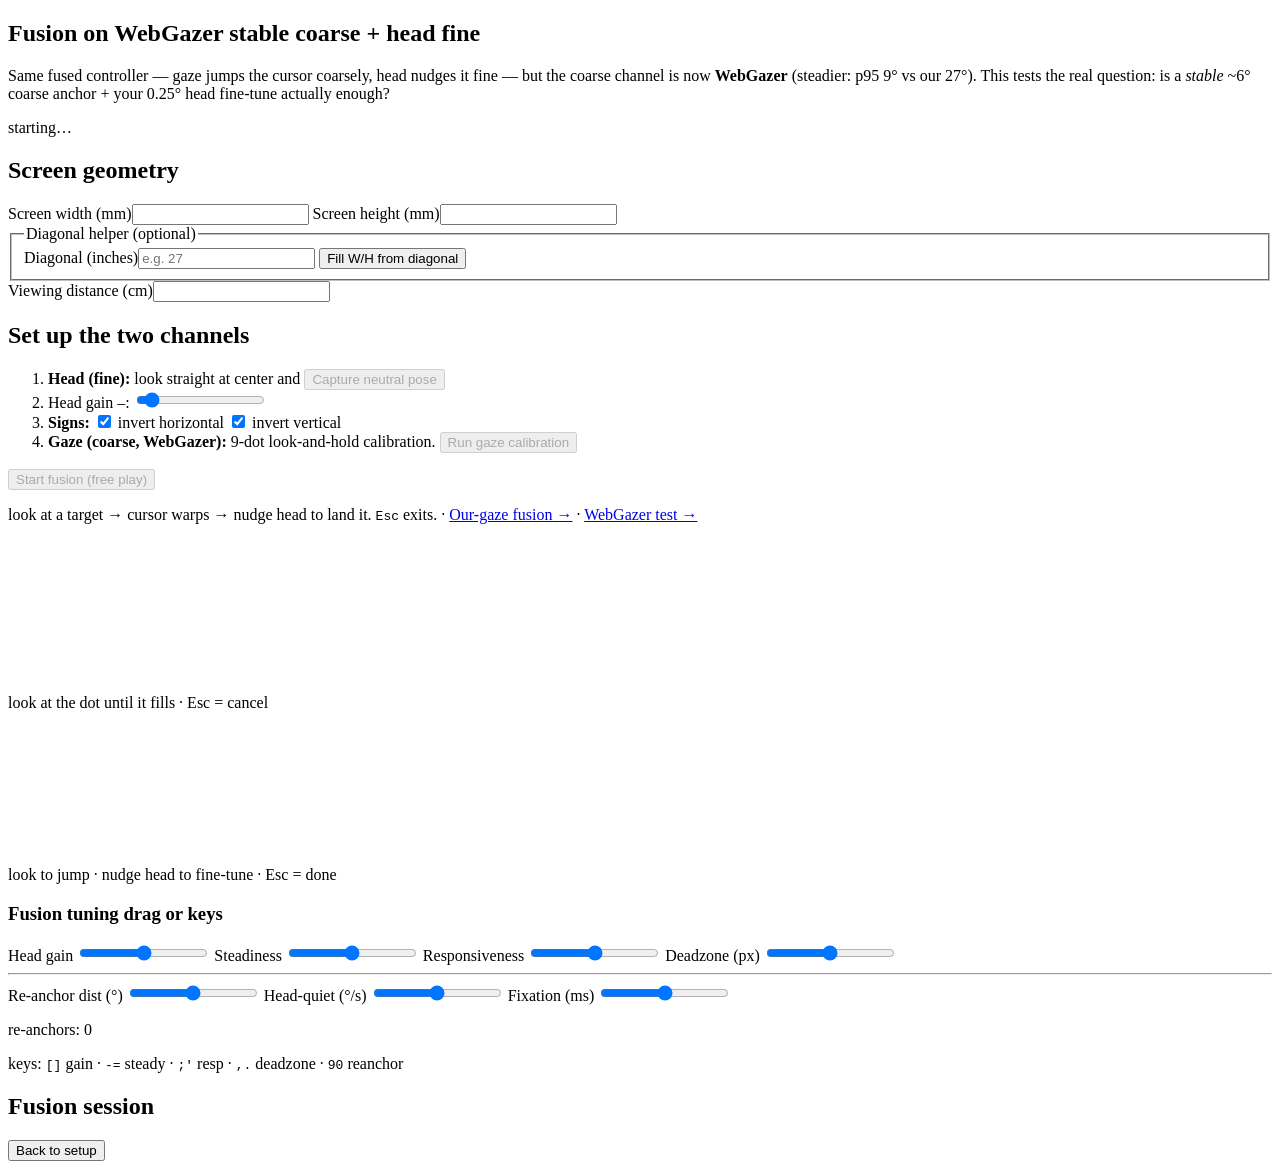
==== webapp/static/fusion_wg.html @ 070cdd3f "fusion-wg: rebuild the coarse channel on WebGazer (stable-coarse + head-fine) The WebGazer discrimin" ====
<!DOCTYPE html>
<html lang="en">
<head>
  <meta charset="utf-8" />
  <meta name="viewport" content="width=device-width, initial-scale=1, viewport-fit=cover" />
  <title>Gaze (WebGazer) + Head Fusion</title>
  <link rel="stylesheet" href="/static/style.css" />
</head>
<body>
  <section id="landing" class="screen active">
    <div class="card">
      <h1>Fusion on WebGazer <span class="hint">stable coarse + head fine</span></h1>
      <p class="lede">
        Same fused controller — gaze jumps the cursor coarsely, head nudges it
        fine — but the coarse channel is now <b>WebGazer</b> (steadier: p95 9° vs
        our 27°). This tests the real question: is a <em>stable</em> ~6° coarse
        anchor + your 0.25° head fine-tune actually enough?
      </p>
      <div class="preflight">
        <div class="preview-wrap">
          <div id="face-indicator" class="badge bad">starting…</div>
        </div>
        <form id="geom-form" class="geom">
          <h2>Screen geometry</h2>
          <label>Screen width (mm)<input type="number" id="width_mm" step="1" min="1" required /></label>
          <label>Screen height (mm)<input type="number" id="height_mm" step="1" min="1" required /></label>
          <fieldset class="diag">
            <legend>Diagonal helper (optional)</legend>
            <label>Diagonal (inches)<input type="number" id="diag_in" step="0.1" min="1" placeholder="e.g. 27" /></label>
            <button type="button" id="diag-apply" class="ghost">Fill W/H from diagonal</button>
          </fieldset>
          <label>Viewing distance (cm)<input type="number" id="viewing_cm" step="1" min="1" required /></label>
          <p class="hint" id="px-readout"></p>
        </form>
      </div>
      <div class="calib">
        <h2>Set up the two channels</h2>
        <ol class="steps">
          <li><b>Head (fine):</b> look straight at center and
            <button type="button" id="neutral-btn" class="ghost" disabled>Capture neutral pose</button>
            <span id="neutral-status" class="status"></span></li>
          <li>Head gain <span id="gain-readout">–</span>:
            <input type="range" id="gain" min="400" max="9000" step="100" value="1000" /></li>
          <li><b>Signs:</b>
            <label class="invert"><input type="checkbox" id="invert_yaw" checked /> invert horizontal</label>
            <label class="invert"><input type="checkbox" id="invert_pitch" checked /> invert vertical</label></li>
          <li><b>Gaze (coarse, WebGazer):</b> 9-dot look-and-hold calibration.
            <button type="button" id="calib-btn" class="ghost" disabled>Run gaze calibration</button>
            <span id="calib-status" class="status"></span></li>
        </ol>
      </div>
      <div class="actions">
        <button id="start-btn" disabled>Start fusion (free play)</button>
        <span id="landing-status" class="status"></span>
      </div>
      <p class="hint">look at a target &rarr; cursor warps &rarr; nudge head to land it.
         <kbd>Esc</kbd> exits. &middot; <a href="/fusion">Our-gaze fusion &rarr;</a> &middot;
         <a href="/webgazer">WebGazer test &rarr;</a></p>
    </div>
  </section>

  <section id="calib" class="screen">
    <canvas id="calib-stage"></canvas>
    <div id="calib-hud" class="hud hud-bottom">look at the dot until it fills &middot; Esc = cancel</div>
  </section>

  <section id="fusion" class="screen">
    <canvas id="fusion-stage"></canvas>
    <div id="fusion-mode" class="hud"></div>
    <div id="fusion-hud" class="hud hud-bottom">look to jump &middot; nudge head to fine-tune &middot; Esc = done</div>
  </section>

  <div id="tune-panel" class="tune-panel hidden">
    <h3>Fusion tuning <span class="hint">drag or keys</span></h3>
    <label>Head gain <span id="t-gain-val"></span><input type="range" id="t-gain" min="400" max="12000" step="100" /></label>
    <label>Steadiness <span id="t-steady-val"></span><input type="range" id="t-steady" min="0" max="100" step="1" /></label>
    <label>Responsiveness <span id="t-beta-val"></span><input type="range" id="t-beta" min="0" max="0.05" step="0.001" /></label>
    <label>Deadzone (px) <span id="t-dz-val"></span><input type="range" id="t-dz" min="0" max="40" step="1" /></label>
    <hr />
    <label>Re-anchor dist (°) <span id="t-red-val"></span><input type="range" id="t-red" min="2" max="20" step="0.5" /></label>
    <label>Head-quiet (°/s) <span id="t-hq-val"></span><input type="range" id="t-hq" min="2" max="30" step="1" /></label>
    <label>Fixation (ms) <span id="t-fix-val"></span><input type="range" id="t-fix" min="0" max="400" step="10" /></label>
    <p class="hint" id="t-stats">re-anchors: 0</p>
    <p class="hint">keys: <kbd>[</kbd><kbd>]</kbd> gain · <kbd>-</kbd><kbd>=</kbd> steady ·
       <kbd>;</kbd><kbd>'</kbd> resp · <kbd>,</kbd><kbd>.</kbd> deadzone · <kbd>9</kbd><kbd>0</kbd> reanchor</p>
  </div>

  <section id="results" class="screen">
    <div class="card">
      <h1>Fusion session</h1>
      <p id="verdict" class="verdict"></p>
      <p id="results-meta" class="hint"></p>
      <div class="actions"><button id="again-btn">Back to setup</button></div>
    </div>
  </section>

  <div id="overlay" class="overlay hidden"><div class="overlay-box"><span id="overlay-msg"></span></div></div>
  <script src="/static/vendor/webgazer.js"></script>
  <script type="module" src="/static/fusion_wg.js?v=1"></script>
</body>
</html>
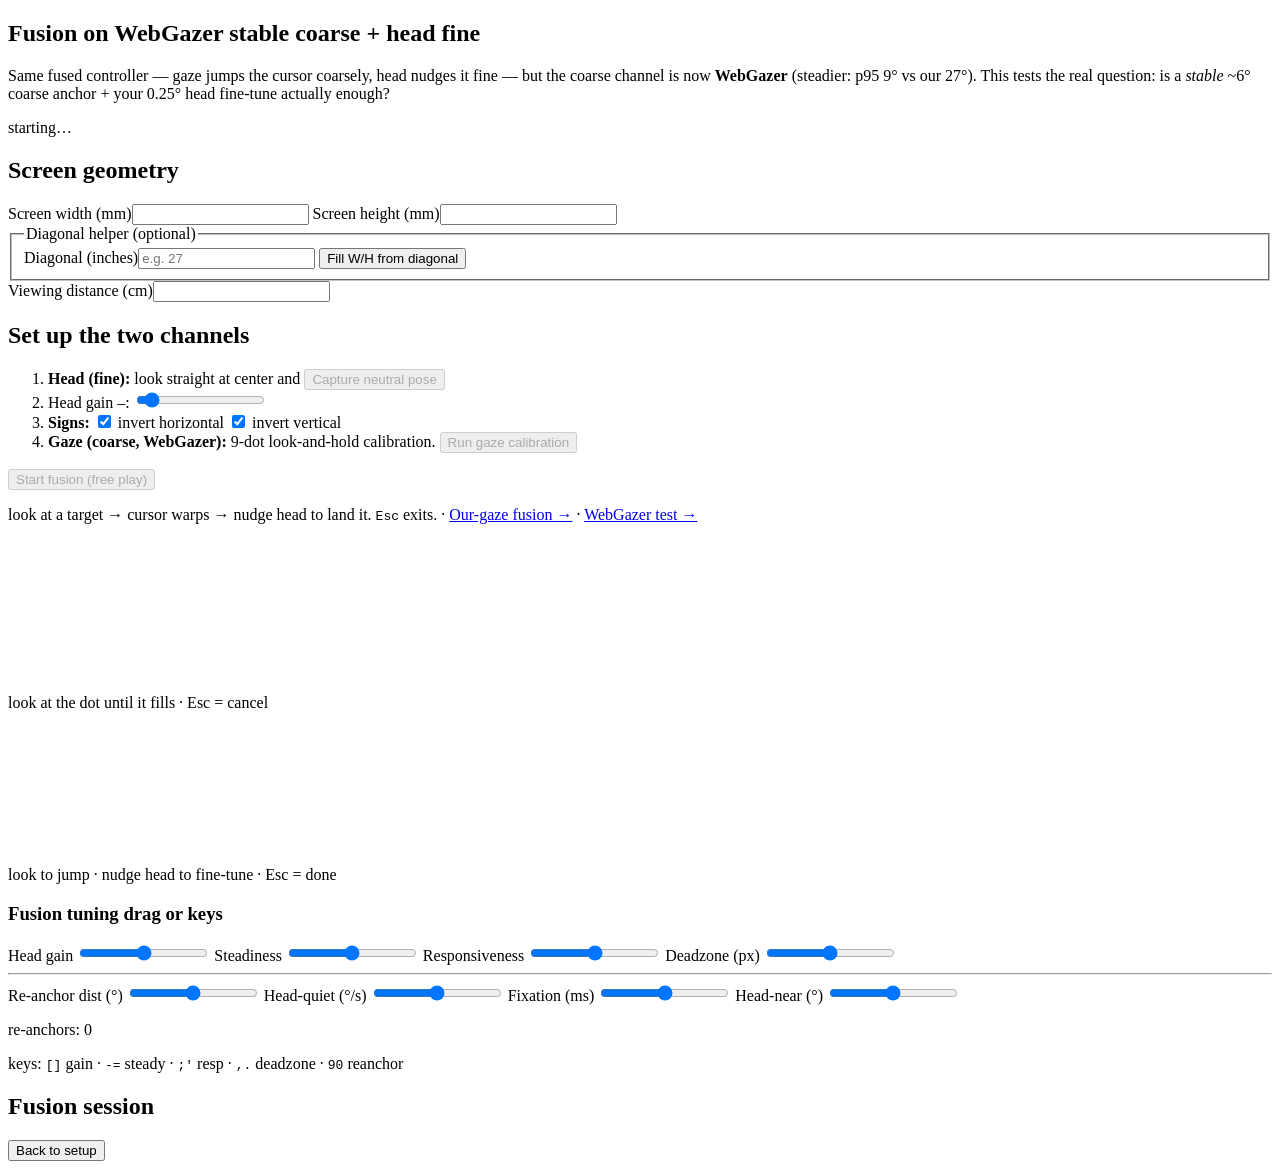
==== commit 0f2fbb27: "fusion-wg: head-near-neutral gate to work around head-gaze coupling User found /fusion-wg "almost wo" ====
--- a/webapp/static/fusion_wg.html
+++ b/webapp/static/fusion_wg.html
@@ -80,6 +80,7 @@
     <label>Re-anchor dist (°) <span id="t-red-val"></span><input type="range" id="t-red" min="2" max="20" step="0.5" /></label>
     <label>Head-quiet (°/s) <span id="t-hq-val"></span><input type="range" id="t-hq" min="2" max="30" step="1" /></label>
     <label>Fixation (ms) <span id="t-fix-val"></span><input type="range" id="t-fix" min="0" max="400" step="10" /></label>
+    <label>Head-near (°) <span id="t-hn-val"></span><input type="range" id="t-hn" min="2" max="30" step="1" /></label>
     <p class="hint" id="t-stats">re-anchors: 0</p>
     <p class="hint">keys: <kbd>[</kbd><kbd>]</kbd> gain · <kbd>-</kbd><kbd>=</kbd> steady ·
        <kbd>;</kbd><kbd>'</kbd> resp · <kbd>,</kbd><kbd>.</kbd> deadzone · <kbd>9</kbd><kbd>0</kbd> reanchor</p>
@@ -96,6 +97,6 @@
 
   <div id="overlay" class="overlay hidden"><div class="overlay-box"><span id="overlay-msg"></span></div></div>
   <script src="/static/vendor/webgazer.js"></script>
-  <script type="module" src="/static/fusion_wg.js?v=1"></script>
+  <script type="module" src="/static/fusion_wg.js?v=2"></script>
 </body>
 </html>
